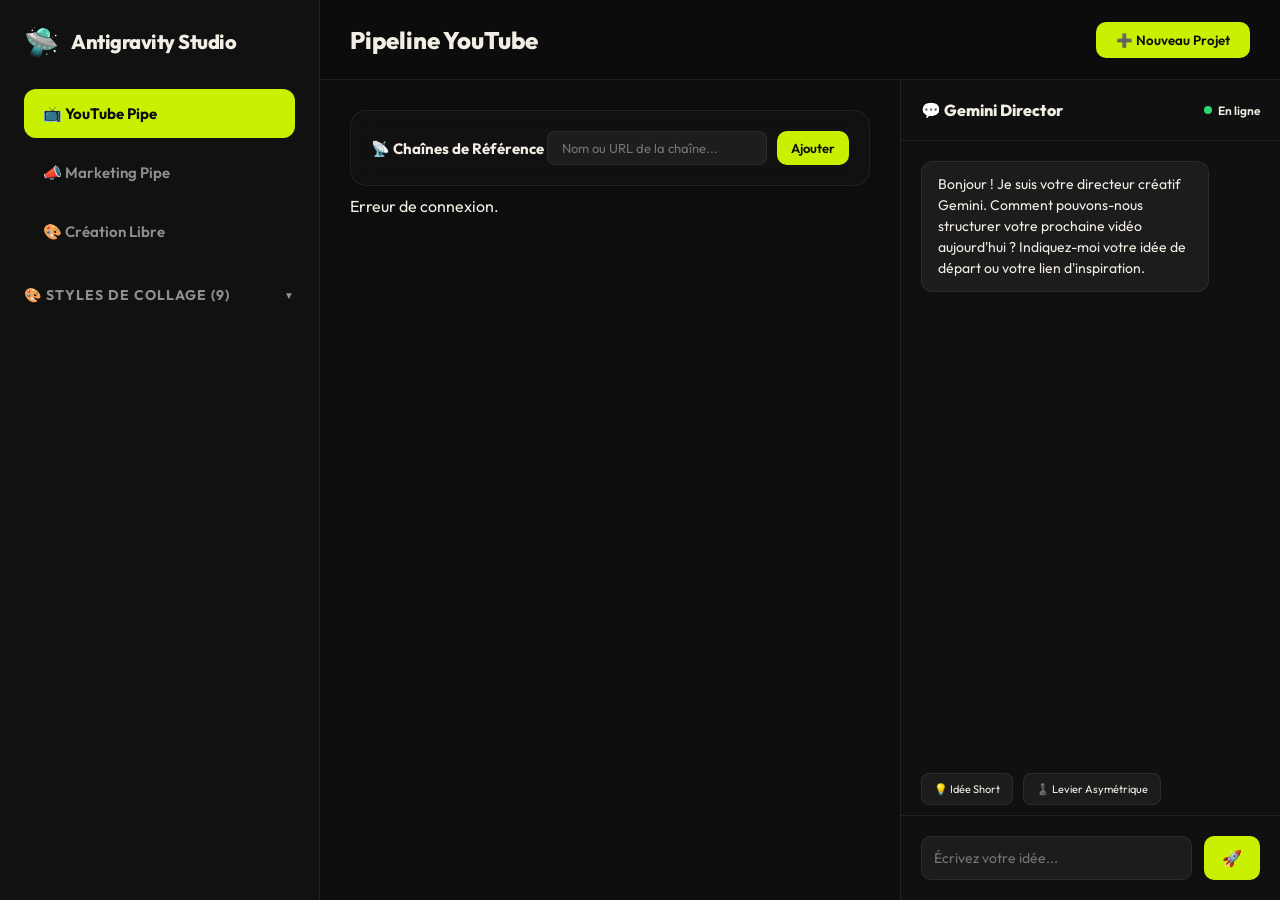
==== studio_app/static/index.html @ 6577ce2a "feat: initial commit with Vercel configuration for Creative Studio" ====
<!DOCTYPE html>
<html lang="fr">
<head>
    <meta charset="UTF-8">
    <meta name="viewport" content="width=device-width, initial-scale=1.0">
    <title>Antigravity Creative Studio</title>
    <link href="https://fonts.googleapis.com/css2?family=Outfit:wght@300;400;600;800&family=Fira+Code:wght@400;500&display=swap" rel="stylesheet">
    <link rel="stylesheet" href="style.css">
</head>
<body>
    <div class="app-container">
        <!-- Sidebar: Navigation & Libraries -->
        <aside class="sidebar">
            <div class="logo-area">
                <span class="logo-icon">🛸</span>
                <h1>Antigravity Studio</h1>
            </div>
            
            <nav class="tabs-nav">
                <button class="nav-btn active" data-tab="youtube">📺 YouTube Pipe</button>
                <button class="nav-btn" data-tab="marketing">📣 Marketing Pipe</button>
                <button class="nav-btn" data-tab="creation">🎨 Création Libre</button>
            </nav>

            <div class="library-panel">
                <h3 class="collapsible-header" id="toggleStylesBtn">🎨 Styles de Collage (9) <span class="toggle-icon">▼</span></h3>
                <div class="style-list" id="styleList">
                    <!-- Styles dynamically loaded here -->
                </div>
            </div>
        </aside>

        <!-- Main Workspace -->
        <main class="main-content">
            <header class="workspace-header">
                <h2 id="currentTabTitle">Pipeline YouTube</h2>
                <button class="action-btn positive" id="openCreateModalBtn">➕ Nouveau Projet</button>
            </header>

            <div class="workspace-left">
                <!-- Reference Channels (Only on YouTube tab) -->
                <section class="channels-section" id="channelsSection">
                    <div class="channels-header">
                        <h3>📡 Chaînes de Référence</h3>
                        <div class="channel-add-form">
                            <input type="text" id="newChannelInput" placeholder="Nom ou URL de la chaîne...">
                            <button class="action-btn positive small" id="addChannelBtn">Ajouter</button>
                        </div>
                    </div>
                    <div class="channels-list" id="channelsList">
                        <!-- Loaded dynamically -->
                    </div>
                </section>

                <!-- Projects Grid -->
                <section class="projects-section">
                    <div class="projects-grid" id="projectsGrid">
                        <!-- Projects dynamic load -->
                    </div>
                </section>
            </div>

            <!-- Gemini Director Chat Intercom -->
            <section class="gemini-director-panel">
                <div class="panel-header">
                    <h3>💬 Gemini Director</h3>
                    <span class="status-indicator online">En ligne</span>
                </div>
                <div class="chat-history" id="chatHistory">
                    <div class="message system">
                        Bonjour ! Je suis votre directeur créatif Gemini. Comment pouvons-nous structurer votre prochaine vidéo aujourd'hui ? Indiquez-moi votre idée de départ ou votre lien d'inspiration.
                    </div>
                </div>
                <div class="chat-quick-actions">
                    <button class="quick-btn" onclick="sendQuickMessage('Suggère-moi une DA pour un Short de motivation.')">💡 Idée Short</button>
                    <button class="quick-btn" onclick="sendQuickMessage('Crée-moi un plan de coupe 16:9 pour une explication sur le levier asymétrique.')">♟️ Levier Asymétrique</button>
                </div>
                <div class="chat-input-area">
                    <input type="text" id="chatInput" placeholder="Écrivez votre idée..." onkeydown="if(event.key === 'Enter') sendChatMessage()">
                    <button class="send-btn" onclick="sendChatMessage()">🚀</button>
                </div>
            </section>
        </main>
    </div>

    <!-- Create Page Modal -->
    <div class="modal-overlay" id="createModal">
        <div class="modal-content">
            <div class="modal-header">
                <h2>Créer un nouveau projet</h2>
                <button class="close-btn" id="closeCreateModalBtn">&times;</button>
            </div>
            <form id="createProjectForm">
                <div class="form-group">
                    <label for="projTitle">Titre du Projet</label>
                    <input type="text" id="projTitle" required placeholder="Ex: VID-002 - Le Syndrome du Manœuvre">
                </div>
                <div class="form-group">
                    <label for="projFormat">Format</label>
                    <select id="projFormat">
                        <option value="📱 Short 9:16">📱 Short (9:16)</option>
                        <option value="🖥️ Vidéo HD 16:9">🖥️ Vidéo HD (16:9)</option>
                    </select>
                </div>
                <div class="form-group">
                    <label for="projStyle">Style Visuel / DA</label>
                    <input type="text" id="projStyle" placeholder="Ex: Tokyo Minimal, Documentary Collage Noir...">
                </div>
                <div class="form-group">
                    <label for="projNotes">Notes de production</label>
                    <textarea id="projNotes" rows="3" placeholder="Description rapide de l'idée..."></textarea>
                </div>
                <button type="submit" class="submit-btn">Synchroniser sur Notion</button>
            </form>
        </div>
    </div>

    <!-- Script / Prompts Viewer Modal -->
    <div class="modal-overlay" id="promptViewerModal">
        <div class="modal-content large">
            <div class="modal-header">
                <h2 id="viewerProjTitle">Détails & Prompts Google Flow</h2>
                <button class="close-btn" id="closePromptViewerBtn">&times;</button>
            </div>
            <div class="viewer-body">
                <div class="viewer-meta">
                    <span class="badge" id="viewerProjFormat">Format</span>
                    <span class="badge" id="viewerProjStyle">Style</span>
                </div>
                <div class="prompts-area" id="viewerPromptsContainer">
                    <!-- Prompts loaded here -->
                </div>
            </div>
        </div>
    </div>

    <script src="app.js"></script>
</body>
</html>
---- studio_app/static/style.css ----
/* Design System: Glassmorphism Dark Mode */
:root {
    --bg-dark: #0D0D0D;
    --card-bg: rgba(22, 22, 22, 0.65);
    --border-color: rgba(255, 255, 255, 0.07);
    --accent-yellow: #C8F000;
    --accent-red: #C41B1B;
    --text-main: #F2EEE4;
    --text-muted: #8E8E93;
}

* {
    box-sizing: border-box;
    margin: 0;
    padding: 0;
    font-family: 'Outfit', sans-serif;
    -webkit-font-smoothing: antialiased;
}

body {
    background-color: var(--bg-dark);
    color: var(--text-main);
    height: 100vh;
    overflow: hidden;
}

.app-container {
    display: flex;
    height: 100vh;
}

/* Sidebar Styling */
.sidebar {
    width: 320px;
    background: rgba(18, 18, 18, 0.8);
    border-right: 1px solid var(--border-color);
    padding: 24px;
    display: flex;
    flex-direction: column;
    gap: 30px;
}

.logo-area {
    display: flex;
    align-items: center;
    gap: 12px;
}

.logo-icon {
    font-size: 28px;
}

.logo-area h1 {
    font-size: 20px;
    font-weight: 800;
    letter-spacing: -0.5px;
}

.tabs-nav {
    display: flex;
    flex-direction: column;
    gap: 10px;
}

.nav-btn {
    background: transparent;
    border: 1px solid transparent;
    color: var(--text-muted);
    padding: 14px 18px;
    border-radius: 12px;
    text-align: left;
    font-size: 15px;
    font-weight: 600;
    cursor: pointer;
    transition: all 0.3s ease;
}

.nav-btn:hover {
    color: var(--text-main);
    background: rgba(255, 255, 255, 0.03);
}

.nav-btn.active {
    color: var(--bg-dark);
    background-color: var(--accent-yellow);
    font-weight: 700;
}

.library-panel {
    flex-grow: 1;
    overflow-y: auto;
    display: flex;
    flex-direction: column;
    gap: 15px;
}

.library-panel h3.collapsible-header {
    font-size: 14px;
    text-transform: uppercase;
    letter-spacing: 1px;
    color: var(--text-muted);
    display: flex;
    justify-content: space-between;
    align-items: center;
    cursor: pointer;
    user-select: none;
}

.library-panel h3.collapsible-header:hover {
    color: var(--text-main);
}

.toggle-icon {
    font-size: 10px;
    transition: transform 0.3s ease;
}

.style-list {
    display: flex;
    flex-direction: column;
    gap: 10px;
    transition: max-height 0.3s ease-out, opacity 0.2s ease-out;
    max-height: 1000px;
    opacity: 1;
    overflow: hidden;
}

.style-list.collapsed {
    max-height: 0;
    opacity: 0;
    pointer-events: none;
}

/* Reference Channels Section */
.channels-section {
    background: rgba(255, 255, 255, 0.02);
    border: 1px solid var(--border-color);
    border-radius: 16px;
    padding: 20px;
    margin: 30px 30px 10px 30px;
    display: flex;
    flex-direction: column;
    gap: 15px;
    backdrop-filter: blur(10px);
}

.channels-header {
    display: flex;
    justify-content: space-between;
    align-items: center;
}

.channels-header h3 {
    font-size: 15px;
    font-weight: 700;
}

.channel-add-form {
    display: flex;
    gap: 10px;
}

.channel-add-form input {
    background: rgba(255, 255, 255, 0.05);
    border: 1px solid var(--border-color);
    color: var(--text-main);
    padding: 8px 14px;
    border-radius: 8px;
    outline: none;
    font-size: 13px;
    width: 220px;
}

.channel-add-form input:focus {
    border-color: var(--accent-yellow);
}

.action-btn.small {
    padding: 6px 14px;
    font-size: 13px;
}

.channels-list {
    display: flex;
    flex-wrap: wrap;
    gap: 10px;
}

.channel-pill {
    background: rgba(255, 255, 255, 0.05);
    border: 1px solid var(--border-color);
    padding: 6px 12px;
    border-radius: 20px;
    font-size: 13px;
    font-weight: 600;
    display: flex;
    align-items: center;
    gap: 8px;
    transition: all 0.3s ease;
}

.channel-pill:hover {
    border-color: var(--accent-red);
    background: rgba(196, 27, 27, 0.1);
}

.channel-delete-btn {
    cursor: pointer;
    color: var(--text-muted);
    font-weight: 800;
    transition: color 0.2s ease;
}

.channel-delete-btn:hover {
    color: #ff4d4d;
}

.style-item {
    background: var(--card-bg);
    border: 1px solid var(--border-color);
    padding: 12px;
    border-radius: 10px;
    cursor: pointer;
    transition: all 0.3s ease;
}

.style-item:hover {
    border-color: var(--accent-yellow);
    transform: translateY(-2px);
}

.style-item-header {
    display: flex;
    justify-content: space-between;
    font-size: 13px;
    font-weight: 600;
    margin-bottom: 4px;
}

.style-item-desc {
    font-size: 11px;
    color: var(--text-muted);
}

/* Main Workspace */
.main-content {
    flex-grow: 1;
    display: grid;
    grid-template-columns: 1fr 380px;
    height: 100vh;
}

.workspace-left {
    display: flex;
    flex-direction: column;
    height: calc(100vh - 80px);
    overflow-y: auto;
}

.projects-section {
    padding: 0 30px 30px 30px;
}

.workspace-header {
    grid-column: 1 / 3;
    height: 80px;
    border-bottom: 1px solid var(--border-color);
    padding: 20px 30px;
    display: flex;
    justify-content: space-between;
    align-items: center;
    background: rgba(13, 13, 13, 0.5);
    backdrop-filter: blur(10px);
}

.workspace-header h2 {
    font-size: 24px;
    font-weight: 800;
}

.action-btn {
    padding: 10px 20px;
    border-radius: 10px;
    font-weight: 600;
    border: none;
    cursor: pointer;
    transition: all 0.3s ease;
}

.action-btn.positive {
    background-color: var(--accent-yellow);
    color: var(--bg-dark);
}

.action-btn.positive:hover {
    box-shadow: 0 0 15px rgba(200, 240, 0, 0.4);
}

.projects-grid {
    display: grid;
    grid-template-columns: repeat(auto-fill, minmax(280px, 1fr));
    gap: 20px;
}

.project-card {
    background: var(--card-bg);
    border: 1px solid var(--border-color);
    border-radius: 16px;
    padding: 20px;
    display: flex;
    flex-direction: column;
    gap: 15px;
    backdrop-filter: blur(12px);
    transition: all 0.3s ease;
    cursor: pointer;
}

.project-card:hover {
    border-color: rgba(255, 255, 255, 0.2);
    transform: scale(1.02);
}

.project-card h4 {
    font-size: 16px;
    font-weight: 700;
}

.badge {
    align-self: flex-start;
    padding: 4px 8px;
    border-radius: 6px;
    font-size: 11px;
    font-weight: 600;
    background: rgba(255, 255, 255, 0.08);
}

.badge.status-orange {
    background-color: rgba(230, 140, 10, 0.2);
    color: #ff9f1a;
}

.badge.status-green {
    background-color: rgba(46, 213, 115, 0.2);
    color: #2ed573;
}

.badge.status-gray {
    background-color: rgba(142, 142, 147, 0.2);
    color: #8e8e93;
}

.project-card p {
    font-size: 13px;
    color: var(--text-muted);
    line-height: 1.4;
}

/* Gemini Chat Panel */
.gemini-director-panel {
    background: rgba(16, 16, 16, 0.95);
    border-left: 1px solid var(--border-color);
    display: flex;
    flex-direction: column;
    height: calc(100vh - 80px);
}

.panel-header {
    padding: 20px;
    border-bottom: 1px solid var(--border-color);
    display: flex;
    justify-content: space-between;
    align-items: center;
}

.panel-header h3 {
    font-size: 16px;
    font-weight: 800;
}

.status-indicator {
    font-size: 12px;
    font-weight: 600;
    display: flex;
    align-items: center;
    gap: 6px;
}

.status-indicator::before {
    content: '';
    display: inline-block;
    width: 8px;
    height: 8px;
    border-radius: 50%;
    background-color: #2ed573;
}

.chat-history {
    flex-grow: 1;
    padding: 20px;
    overflow-y: auto;
    display: flex;
    flex-direction: column;
    gap: 15px;
}

.message {
    padding: 12px 16px;
    border-radius: 12px;
    font-size: 14px;
    line-height: 1.5;
    max-width: 85%;
}

.message.system {
    background: rgba(255, 255, 255, 0.05);
    border: 1px solid var(--border-color);
    align-self: flex-start;
}

.message.user {
    background-color: var(--accent-yellow);
    color: var(--bg-dark);
    font-weight: 600;
    align-self: flex-end;
}

.chat-quick-actions {
    padding: 10px 20px;
    display: flex;
    gap: 10px;
}

.quick-btn {
    background: rgba(255, 255, 255, 0.05);
    border: 1px solid var(--border-color);
    color: var(--text-main);
    padding: 8px 12px;
    border-radius: 8px;
    font-size: 11px;
    cursor: pointer;
    transition: all 0.2s ease;
}

.quick-btn:hover {
    background: rgba(255, 255, 255, 0.1);
    border-color: var(--accent-yellow);
}

.chat-input-area {
    padding: 20px;
    border-top: 1px solid var(--border-color);
    display: flex;
    gap: 12px;
}

.chat-input-area input {
    flex-grow: 1;
    background: rgba(255, 255, 255, 0.05);
    border: 1px solid var(--border-color);
    color: var(--text-main);
    padding: 12px;
    border-radius: 10px;
    outline: none;
    font-size: 14px;
}

.chat-input-area input:focus {
    border-color: var(--accent-yellow);
}

.send-btn {
    background-color: var(--accent-yellow);
    border: none;
    padding: 12px 18px;
    border-radius: 10px;
    font-size: 16px;
    cursor: pointer;
}

/* Modals */
.modal-overlay {
    position: fixed;
    top: 0;
    left: 0;
    width: 100vw;
    height: 100vh;
    background: rgba(0, 0, 0, 0.85);
    backdrop-filter: blur(8px);
    display: none;
    justify-content: center;
    align-items: center;
    z-index: 1000;
}

.modal-overlay.active {
    display: flex;
}

.modal-content {
    background: rgba(20, 20, 20, 0.95);
    border: 1px solid var(--border-color);
    border-radius: 20px;
    width: 480px;
    padding: 30px;
    display: flex;
    flex-direction: column;
    gap: 20px;
}

.modal-content.large {
    width: 800px;
    max-height: 80vh;
    overflow-y: auto;
}

.modal-header {
    display: flex;
    justify-content: space-between;
    align-items: center;
}

.close-btn {
    background: transparent;
    border: none;
    color: var(--text-muted);
    font-size: 28px;
    cursor: pointer;
}

.close-btn:hover {
    color: var(--text-main);
}

.form-group {
    display: flex;
    flex-direction: column;
    gap: 8px;
    margin-bottom: 15px;
}

.form-group label {
    font-size: 14px;
    font-weight: 600;
    color: var(--text-muted);
}

.form-group input, .form-group select, .form-group textarea {
    background: rgba(255, 255, 255, 0.05);
    border: 1px solid var(--border-color);
    border-radius: 10px;
    padding: 12px;
    color: var(--text-main);
    outline: none;
}

.form-group input:focus, .form-group select:focus, .form-group textarea:focus {
    border-color: var(--accent-yellow);
}

.submit-btn {
    background-color: var(--accent-yellow);
    color: var(--bg-dark);
    border: none;
    padding: 14px;
    border-radius: 10px;
    font-weight: 700;
    cursor: pointer;
    margin-top: 10px;
}

.prompts-area {
    display: flex;
    flex-direction: column;
    gap: 15px;
}

.prompt-card {
    background: rgba(255, 255, 255, 0.02);
    border: 1px solid var(--border-color);
    border-radius: 12px;
    padding: 15px;
}

.prompt-card h5 {
    font-size: 14px;
    color: var(--accent-yellow);
    margin-bottom: 8px;
}

.prompt-text {
    font-family: 'Fira Code', monospace;
    font-size: 12px;
    color: #EDE6D3;
    background: rgba(0, 0, 0, 0.4);
    padding: 10px;
    border-radius: 6px;
    border: 1px solid rgba(255, 255, 255, 0.05);
    white-space: pre-wrap;
    margin-bottom: 10px;
}

.copy-btn {
    background: rgba(200, 240, 0, 0.15);
    border: 1px solid var(--accent-yellow);
    color: var(--accent-yellow);
    padding: 6px 12px;
    border-radius: 6px;
    font-size: 12px;
    cursor: pointer;
    font-weight: 600;
}

.copy-btn:hover {
    background: var(--accent-yellow);
    color: var(--bg-dark);
}
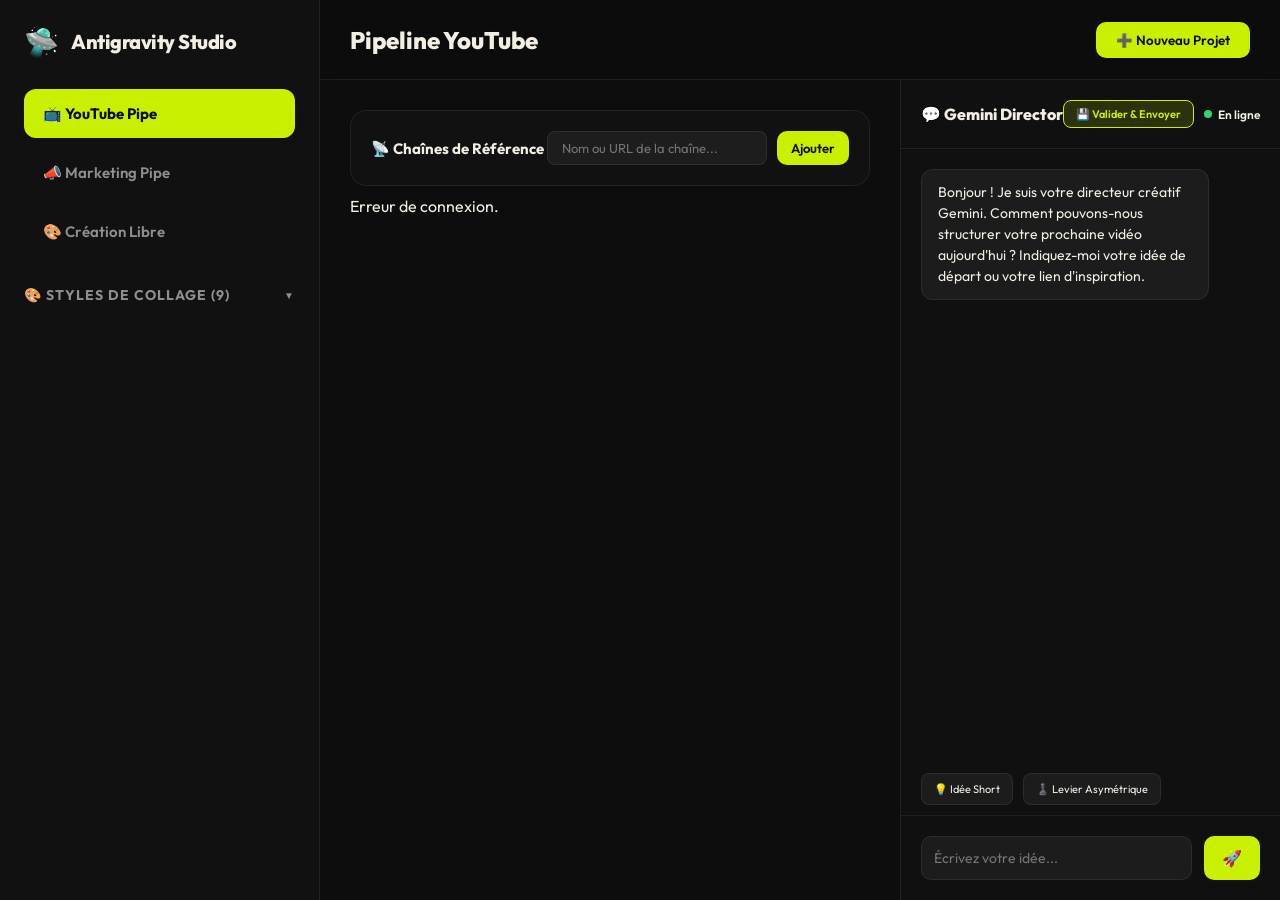
==== commit 5230b2f5: "feat: add validate button in Gemini Director to sync chat scripts to Notion" ====
--- a/studio_app/static/index.html
+++ b/studio_app/static/index.html
@@ -64,7 +64,10 @@
             <section class="gemini-director-panel">
                 <div class="panel-header">
                     <h3>💬 Gemini Director</h3>
-                    <span class="status-indicator online">En ligne</span>
+                    <div style="display: flex; gap: 10px; align-items: center;">
+                        <button class="validate-chat-btn" id="validateChatBtn" onclick="validateChatToNotion()" title="Valider et envoyer ce script à Notion">💾 Valider & Envoyer</button>
+                        <span class="status-indicator online">En ligne</span>
+                    </div>
                 </div>
                 <div class="chat-history" id="chatHistory">
                     <div class="message system">
--- a/studio_app/static/style.css
+++ b/studio_app/static/style.css
@@ -119,16 +119,51 @@
     display: flex;
     flex-direction: column;
     gap: 10px;
-    transition: max-height 0.3s ease-out, opacity 0.2s ease-out;
-    max-height: 1000px;
+    transition: max-height 0.3s cubic-bezier(0.4, 0, 0.2, 1), opacity 0.2s ease-out;
+    max-height: 360px;
     opacity: 1;
-    overflow: hidden;
+    overflow-y: auto;
+    padding-right: 4px;
 }
 
 .style-list.collapsed {
     max-height: 0;
     opacity: 0;
     pointer-events: none;
+    overflow-y: hidden;
+}
+
+/* Custom Scrollbars for Style List and Panels */
+.style-list::-webkit-scrollbar,
+.library-panel::-webkit-scrollbar,
+.sidebar::-webkit-scrollbar,
+.chat-history::-webkit-scrollbar,
+.workspace-left::-webkit-scrollbar {
+    width: 5px;
+    height: 5px;
+}
+
+.style-list::-webkit-scrollbar-track,
+.library-panel::-webkit-scrollbar-track,
+.sidebar::-webkit-scrollbar-track,
+.chat-history::-webkit-scrollbar-track,
+.workspace-left::-webkit-scrollbar-track {
+    background: transparent;
+}
+
+.style-list::-webkit-scrollbar-thumb,
+.library-panel::-webkit-scrollbar-thumb,
+.sidebar::-webkit-scrollbar-thumb,
+.chat-history::-webkit-scrollbar-thumb,
+.workspace-left::-webkit-scrollbar-thumb {
+    background: rgba(255, 255, 255, 0.1);
+    border-radius: 4px;
+}
+
+.style-list::-webkit-scrollbar-thumb:hover,
+.chat-history::-webkit-scrollbar-thumb:hover,
+.workspace-left::-webkit-scrollbar-thumb:hover {
+    background: var(--accent-yellow);
 }
 
 /* Reference Channels Section */
@@ -614,3 +649,21 @@
     background: var(--accent-yellow);
     color: var(--bg-dark);
 }
+
+.validate-chat-btn {
+    background: rgba(200, 240, 0, 0.15);
+    border: 1px solid var(--accent-yellow);
+    color: var(--accent-yellow);
+    padding: 6px 12px;
+    border-radius: 8px;
+    font-size: 11px;
+    font-weight: 600;
+    cursor: pointer;
+    transition: all 0.3s ease;
+}
+
+.validate-chat-btn:hover {
+    background: var(--accent-yellow);
+    color: var(--bg-dark);
+    box-shadow: 0 0 10px rgba(200, 240, 0, 0.3);
+}
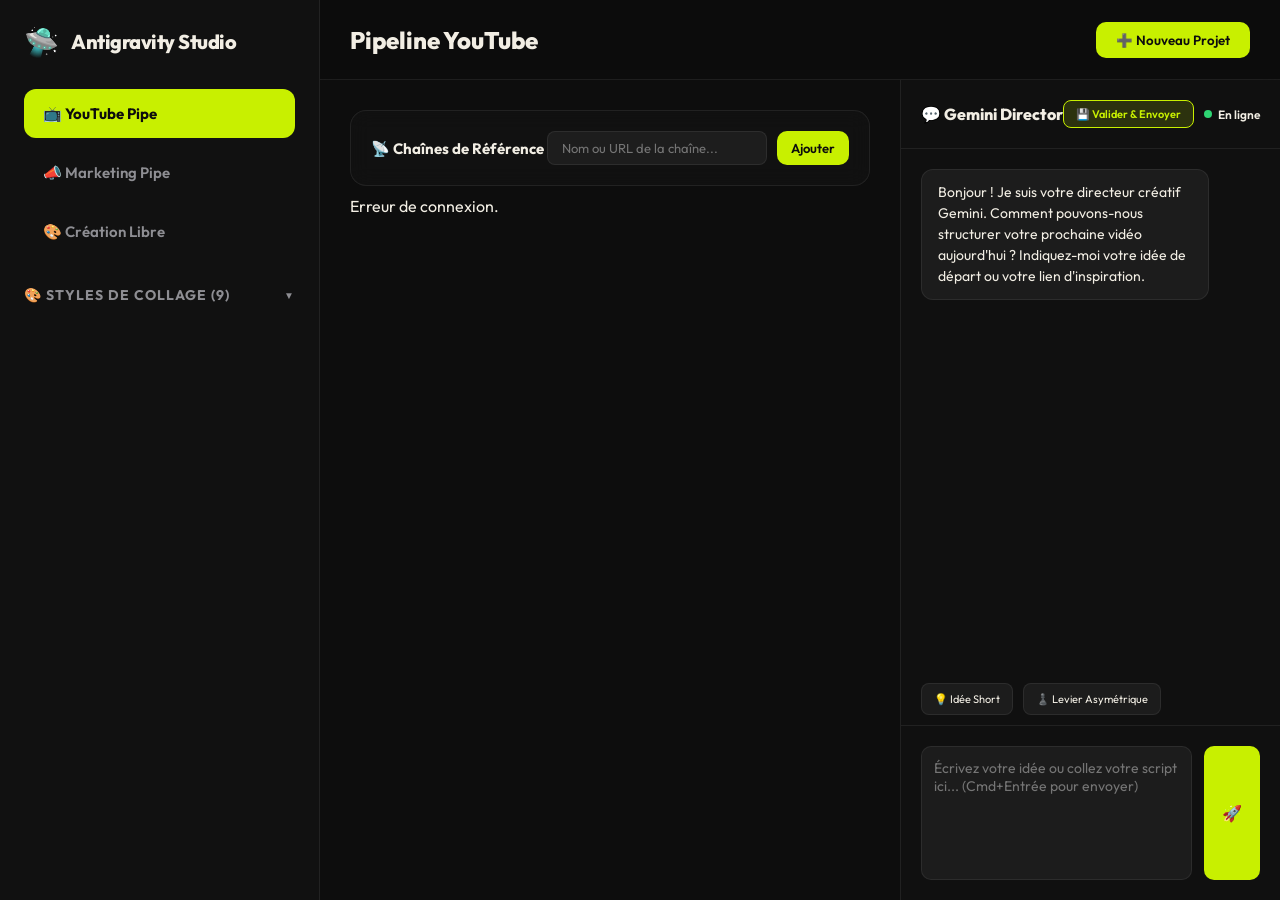
==== commit f3c2c2e5: "style: change chat input to a 6-row textarea for better multi-line readability" ====
--- a/studio_app/static/index.html
+++ b/studio_app/static/index.html
@@ -79,7 +79,7 @@
                     <button class="quick-btn" onclick="sendQuickMessage('Crée-moi un plan de coupe 16:9 pour une explication sur le levier asymétrique.')">♟️ Levier Asymétrique</button>
                 </div>
                 <div class="chat-input-area">
-                    <input type="text" id="chatInput" placeholder="Écrivez votre idée..." onkeydown="if(event.key === 'Enter') sendChatMessage()">
+                    <textarea id="chatInput" rows="6" placeholder="Écrivez votre idée ou collez votre script ici... (Cmd+Entrée pour envoyer)" onkeydown="if(event.key === 'Enter' && (event.metaKey || event.ctrlKey)) { event.preventDefault(); sendChatMessage(); }"></textarea>
                     <button class="send-btn" onclick="sendChatMessage()">🚀</button>
                 </div>
             </section>
--- a/studio_app/static/style.css
+++ b/studio_app/static/style.css
@@ -488,7 +488,7 @@
     gap: 12px;
 }
 
-.chat-input-area input {
+.chat-input-area input, .chat-input-area textarea {
     flex-grow: 1;
     background: rgba(255, 255, 255, 0.05);
     border: 1px solid var(--border-color);
@@ -497,9 +497,11 @@
     border-radius: 10px;
     outline: none;
     font-size: 14px;
-}
-
-.chat-input-area input:focus {
+    font-family: inherit;
+    resize: none;
+}
+
+.chat-input-area input:focus, .chat-input-area textarea:focus {
     border-color: var(--accent-yellow);
 }
 
